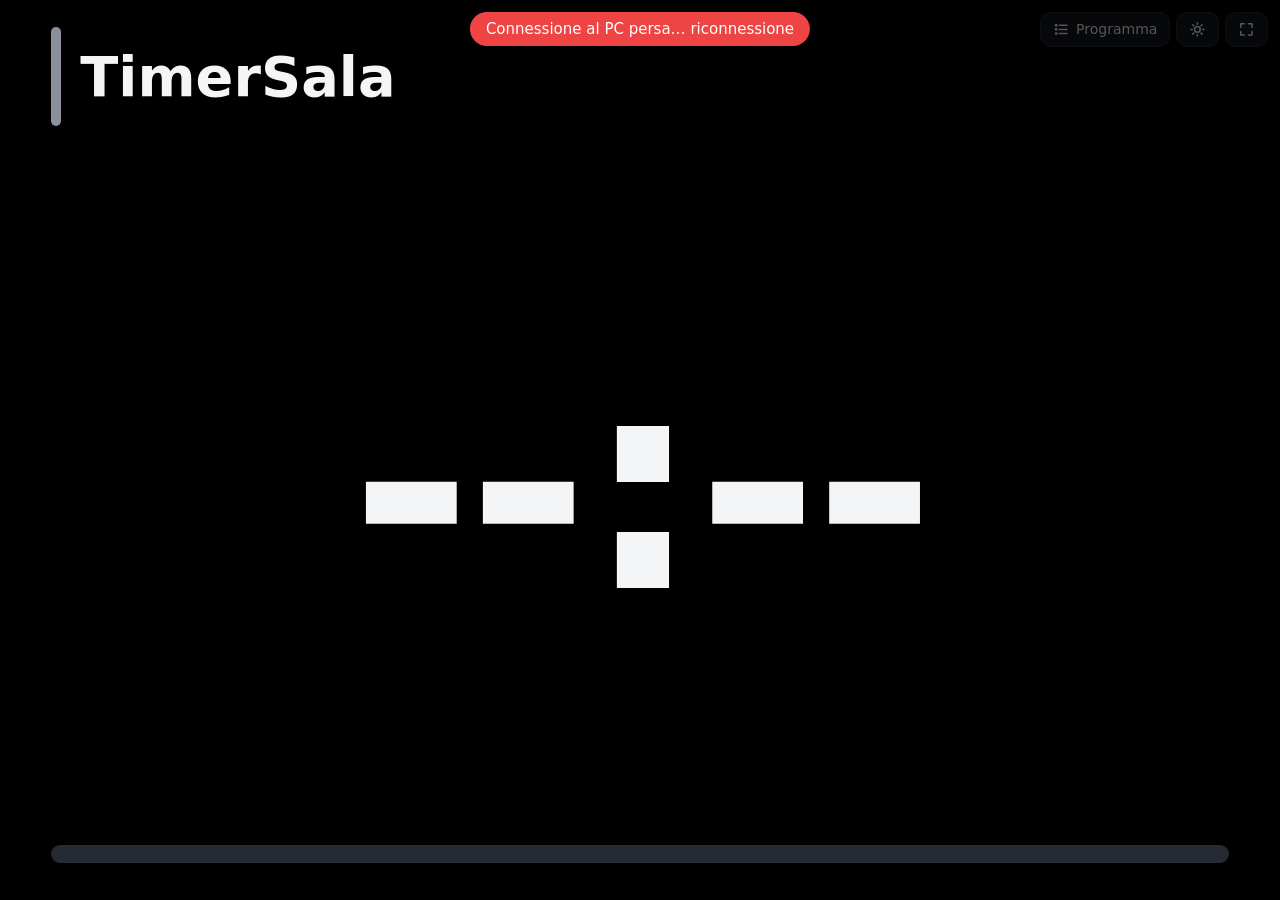
==== src/TimerSala.Core/Web/wwwroot/index.html @ 58ea75ce "Pagina web: rispetta le aree sicure di iPad e iPhone quando è installata (v1.13.1) Co-Authored-By: C" ====
<!doctype html>
<html lang="it">
<head>
<meta charset="utf-8">
<meta name="viewport" content="width=device-width, initial-scale=1, viewport-fit=cover">
<meta name="theme-color" content="#000000">
<title>TimerSala</title>
<link rel="manifest" href="/manifest.webmanifest">
<link rel="apple-touch-icon" href="/apple-touch-icon.png">
<meta name="mobile-web-app-capable" content="yes">
<meta name="apple-mobile-web-app-capable" content="yes">
<meta name="apple-mobile-web-app-status-bar-style" content="black-translucent">
<meta name="apple-mobile-web-app-title" content="TimerSala">
<link rel="icon" type="image/png" href="[data-uri]">
<style>
  :root {
    --bg: #000; --fg: #f4f5f7; --muted: #8b919c; --card: #15171c; --card2: #1d2027; --line: #262a32;
    --green: #22c55e; --amber: #fbbf24; --red: #ef4444; --accent: #3b82f6;
    --font: "Bahnschrift", "Segoe UI Variable Display", "Segoe UI", Roboto, system-ui, sans-serif;
    --ui: "Segoe UI Variable Text", "Segoe UI", Roboto, system-ui, sans-serif;
  }
  body.theme-light {
    --bg: #fff; --fg: #111827; --muted: #4b5563; --card: #f3f4f6; --card2: #e9ebef; --line: #e5e7eb;
    --green: #15803d; --amber: #b45309; --red: #b91c1c;
  }
  * { box-sizing: border-box; }
  /* aree sicure: barra di stato e indicatore Home quando è installata sulla schermata Home (iPad, iPhone) */
  :root { --sa-t: env(safe-area-inset-top, 0px); --sa-r: env(safe-area-inset-right, 0px); --sa-b: env(safe-area-inset-bottom, 0px); --sa-l: env(safe-area-inset-left, 0px); }
  html, body { margin: 0; height: 100%; background: var(--bg); color: var(--fg); font-family: var(--font); overflow: hidden; }
  body { display: flex; transition: background-color .45s ease; -webkit-tap-highlight-color: transparent; }
  body.overtime { background: #1d0505; }
  body.theme-light.overtime { background: #fde2e2; }
  svg { width: 1.2em; height: 1.2em; fill: none; stroke: currentColor; stroke-width: 2.2; stroke-linecap: round; stroke-linejoin: round; flex: none; }

  /* ── timer ── */
  #stage { flex: 1; display: flex; flex-direction: column; min-width: 0; min-height: 0; padding: calc(3vh + var(--sa-t)) calc(4vw + var(--sa-r)) calc(2.5vh + var(--sa-b)) calc(4vw + var(--sa-l)); position: relative; z-index: 1; }
  .top { display: flex; align-items: center; gap: 1.5vw; min-height: 11vh; padding-right: 220px; }
  .chip { width: 1.1vmin; min-width: 6px; align-self: stretch; border-radius: 99px; background: var(--muted); }
  .titles { min-width: 0; flex: 1; }
  #section { font-size: clamp(12px, 2.8vmin, 40px); color: var(--muted); text-transform: uppercase; letter-spacing: .08em; white-space: nowrap; overflow: hidden; text-overflow: ellipsis; }
  #title { font-size: clamp(18px, 6.2vmin, 90px); font-weight: 600; line-height: 1.1; display: -webkit-box; -webkit-line-clamp: 2; -webkit-box-orient: vertical; overflow: hidden; }
  .digits-wrap { flex: 1; display: flex; align-items: center; justify-content: center; min-height: 0; position: relative; overflow: hidden; }
  #digits, #probe { font-weight: 700; font-variant-numeric: tabular-nums; line-height: 1; letter-spacing: -.02em; white-space: nowrap; }
  #digits { font-size: 20vh; color: var(--green); transition: color .45s ease; }
  #digits.warning { color: var(--amber); }
  #digits.overtime { color: var(--red); }
  #digits.idle { color: var(--fg); }
  #probe { position: absolute; visibility: hidden; font-size: 100px; }
  .bar { height: 2vh; min-height: 8px; background: var(--line); border-radius: 99px; overflow: hidden; }
  #fill { height: 100%; width: 0; background: var(--green); border-radius: 99px; transition: width .25s linear, background .3s; }
  .bottom { display: flex; justify-content: space-between; align-items: baseline; margin-top: 1.6vh; font-size: clamp(13px, 3.8vmin, 56px); color: var(--muted); gap: 2vw; }
  #next { white-space: nowrap; overflow: hidden; text-overflow: ellipsis; }
  #delay.late { color: var(--red); } #delay.early { color: var(--green); }
  #msg { display: none; margin-top: 1.6vh; padding: 1.4vh 3vw; border-radius: 1.4vh; background: #fbbf24; color: #111;
         font-weight: 700; font-size: clamp(16px, 6.5vmin, 110px); text-align: center; line-height: 1.15; }
  body.has-msg #msg { display: block; animation: msgIn .35s cubic-bezier(.2,1.3,.4,1); }
  @keyframes msgIn { from { opacity: 0; transform: translateY(40%); } }
  #hg { position: fixed; left: 0; top: 0; bottom: 0; width: 0; background: var(--green); opacity: .45; display: none; transition: width .25s linear, background .3s; }
  body.layout-hourglass:not(.idle):not(.panel) #hg { display: block; }
  body.layout-hourglass .bar, body.layout-digits .bar, body.layout-digits .top, body.layout-digits .bottom { display: none; }
  body.layout-hourglass #digits { color: var(--fg) !important; }
  body.mono #digits:not(.idle) { color: var(--fg); }
  body.hide-title #title, body.hide-section #section, body.hide-section .chip, body.hide-bar .bar, body.idle .bar { visibility: hidden; }
  body.flash.overtime #digits { animation: pulse 1s ease-in-out infinite; }
  @keyframes pulse { 50% { opacity: .35; } }

  /* ── conto alla rovescia prima dell'adunanza: stili alternativi ── */
  #cd { position: absolute; inset: 0; display: none; z-index: 2; overflow: hidden; }
  body.cd-on #cd { display: block; }
  #cd > div { position: absolute; inset: 0; display: none; }
  body.show-ring #cd .cd-ring, body.show-blocks #cd .cd-blocks, body.show-clock #cd .cd-clock, body.show-tide #cd .cd-tide, body.show-dial #cd .cd-dial, body.show-words #cd .cd-words { display: block; }
  .cd-c { position: absolute; inset: 0; display: flex; flex-direction: column; align-items: center; justify-content: center; text-align: center; }
  .cd-l { font: 600 clamp(11px, 3.4vmin, 34px) var(--ui); letter-spacing: .22em; }
  .cd-d { font-weight: 700; font-variant-numeric: tabular-nums; line-height: .95; white-space: nowrap; }
  .cd-ring { background: radial-gradient(110% 90% at 50% 30%, #14324d 0%, #0a1724 60%, #060d15 100%); color: #e8f1f8; }
  .cd-ring svg { position: absolute; left: 50%; top: 50%; width: 84vmin; height: 84vmin; transform: translate(-50%, -50%) rotate(-90deg); stroke: none; fill: none; }
  .cd-ring .cd-d { font-size: 26vmin; }
  .cd-ring .cd-l { color: #7fb3d5; } .cd-ring .dim { color: #5f8fb0; margin-top: 1vmin; }
  .cd-blocks { background: #0d0f12; color: #f1ece3; }
  .cd-blocks .cd-l { position: absolute; left: 9vw; top: 9vh; color: #7fb3d5; }
  .cd-blocks .cd-d { position: absolute; inset: 0; display: grid; place-items: center; font-size: min(55vh, 30vw); padding-bottom: 4vh; }
  .cd-blk { position: absolute; left: 9vw; right: 9vw; bottom: 9vh; height: max(10px, 4vh); display: flex; gap: max(6px, 2.4vh); }
  .cd-blk i { flex: 1; background: #2a2d33; position: relative; overflow: hidden; }
  .cd-blk i b { position: absolute; left: 0; top: 0; bottom: 0; background: #7fb3d5; }
  .cd-clock { background: #0b0b0c; color: #f4f5f7; }
  .cd-clock .cd-d { font-size: min(44vh, 19vw); }
  .cd-clock .cd-d small { font-size: .48em; color: #55606e; }
  .cd-note { font: 400 clamp(14px, 6.5vmin, 64px) var(--ui); color: #9aa6b3; margin-top: 1vh; }
  .cd-tide { background: #071018; color: #eaf4fa; }
  .tide { position: absolute; left: 0; right: 0; bottom: 0; height: 3%; background: linear-gradient(#1d5a78, #123a52); transition: height 1s linear; }
  .tide svg { position: absolute; left: 0; bottom: 100%; width: 200%; height: 3vh; fill: #1d5a78; stroke: none; animation: tide 7s linear infinite; margin-bottom: -1px; }
  @keyframes tide { to { transform: translateX(-50%); } }
  .cd-tide .cd-d { font-size: min(47vh, 25vw); }
  .cd-tide .cd-l { color: #a8d0e6; }
  .cd-dial { background: #0a0e14; color: #e8f1f8; }
  .cd-dial svg { position: absolute; left: 50%; top: 50%; width: 90vmin; height: 90vmin; transform: translate(-50%, -50%); fill: none; }
  .cd-dial line { stroke: #253445; stroke-linecap: round; stroke-width: 1.6; }
  .cd-dial line.major { stroke-width: 2.4; }
  .cd-dial line.on { stroke: #e8f1f8; }
  .cd-dial .cd-d { font-size: 40vmin; line-height: .8; }
  .cd-dial .cd-l { color: #7fb3d5; margin-top: 2vmin; }
  .cd-words { background: #0c0c0d; color: #f4f5f7; }
  .cd-words .cd-s { font: 300 min(15vh, 8.6vw) var(--ui); color: #d9d3c8; }
  .cd-words .cd-d { font-size: min(32vh, 14vw); }

  /* ── messaggio a tutto schermo ── */
  #msgFull { position: absolute; inset: 0; z-index: 3; display: none; background: #fbbf24; color: #111; }
  body.msg-full #msgFull { display: flex; animation: fullIn .38s cubic-bezier(.2,1.3,.4,1); }
  @keyframes fullIn { from { opacity: 0; transform: scale(1.06); } }
  #msgFullText { flex: 1; display: flex; align-items: center; justify-content: center; text-align: center; padding: 5vh 5vw 14vh;
                 font: 700 20vh/1.05 var(--ui); overflow-wrap: anywhere; }
  #msgFullClock { position: absolute; right: calc(3vw + var(--sa-r)); bottom: calc(2.5vh + var(--sa-b)); font-size: 9vh; font-weight: 700; font-variant-numeric: tabular-nums; opacity: .7; }
  body.msg-full:not(.panel) #msg { display: none !important; }
  body.panel.msg-full #msgFull { display: none; }   /* col pannello aperto il timer è una striscia: basta la fascia */
  .fullToggle { display: inline-flex; align-items: center; gap: 8px; margin: 0 0 10px; padding: 8px 12px; border-radius: 99px; border: 1px solid var(--line);
                background: var(--bg); color: var(--fg); font: 600 14px var(--ui); cursor: pointer; }
  .fullToggle svg { width: 18px; height: 18px; }
  .fullToggle[aria-pressed="true"] { background: #fbbf24; border-color: #fbbf24; color: #111; }

  /* ── barra strumenti ── */
  .toolbar { position: fixed; right: calc(12px + var(--sa-r)); top: calc(12px + var(--sa-t)); z-index: 5; display: flex; gap: 6px; opacity: .35; transition: opacity .3s; }
  .toolbar:hover, .toolbar:focus-within, body.panel .toolbar { opacity: 1; }
  .tbtn { display: inline-flex; align-items: center; gap: 6px; background: var(--card); color: var(--fg); border: 1px solid var(--line);
          border-radius: 10px; padding: 8px 12px; font: 14px var(--ui); cursor: pointer; }
  .tbtn.on { background: var(--accent); border-color: var(--accent); color: #fff; }
  .tbtn span { white-space: nowrap; }
  #btnControl { display: none; }
  body.no-full #btnFull { display: none; }
  #toast { position: fixed; left: 50%; top: calc(64px + var(--sa-t)); transform: translate(-50%, -12px); background: var(--card); color: var(--fg); border: 1px solid var(--line);
           padding: 10px 18px; border-radius: 99px; font: 15px var(--ui); z-index: 20; opacity: 0; pointer-events: none; transition: opacity .25s, transform .25s; }
  #toast.show { opacity: 1; transform: translate(-50%, 0); }
  #wakeVideo { position: fixed; width: 1px; height: 1px; opacity: 0; pointer-events: none; }
  body.can-control #btnControl { display: inline-flex; }

  /* ── pannello (programma / controllo) ── */
  #panel { display: none; flex-direction: column; gap: 12px; min-height: 0; overflow: auto; padding: calc(64px + var(--sa-t)) calc(16px + var(--sa-r)) calc(16px + var(--sa-b)) 16px; background: var(--card2);
           border-left: 1px solid var(--line); font-family: var(--ui); position: relative; z-index: 2; }
  body.panel #panel { display: flex; }
  /* orizzontale: timer a sinistra, pannello a destra */
  @media (min-aspect-ratio: 1/1) {
    body.panel #panel { width: min(440px, 42vw); }
    body.panel .top { padding-right: 0; }
  }
  /* verticale (telefono): timer compatto sopra, pannello sotto */
  @media (max-aspect-ratio: 1/1) {
    body.panel { flex-direction: column; }
    body.panel #stage { flex: 0 0 auto; height: 38vh; padding: calc(58px + var(--sa-t)) calc(16px + var(--sa-r)) 10px calc(16px + var(--sa-l)); }
    body.panel .top { min-height: 0; padding: 0; }
    body.panel #section { display: none; }
    body.panel .bottom { display: none; }
    body.panel #msg { font-size: clamp(14px, 4.5vmin, 32px); padding: 6px 12px; margin-top: 8px; border-radius: 10px; }
    body.panel #panel { flex: 1; padding: 12px calc(16px + var(--sa-r)) calc(16px + var(--sa-b)) calc(16px + var(--sa-l)); border-left: 0; border-top: 1px solid var(--line); }
    .top { padding-right: 0; padding-top: 44px; }
  }
  .card { background: var(--card); border: 1px solid var(--line); border-radius: 16px; padding: 12px; }
  .card h2 { margin: 0 0 10px; font-size: 13px; letter-spacing: .06em; text-transform: uppercase; color: var(--muted); font-weight: 600;
             display: flex; align-items: center; gap: 8px; }
  .row { display: flex; gap: 8px; }
  .row + .row { margin-top: 8px; }
  .btn { flex: 1; display: inline-flex; align-items: center; justify-content: center; gap: 8px; font: 600 17px var(--ui);
         padding: 14px 10px; border-radius: 12px; border: 1px solid var(--line); background: var(--bg); color: var(--fg);
         cursor: pointer; touch-action: manipulation; transition: transform .08s, background .2s; }
  .btn:active { transform: scale(.96); }
  .btn svg { width: 22px; height: 22px; }
  .btn.play { flex: 2; background: #16a34a; border-color: #16a34a; color: #fff; font-size: 19px; }
  .btn.play.stop { background: #dc2626; border-color: #dc2626; }
  .btn.small { flex: 0 0 auto; padding: 12px 14px; }

  .tabs { display: none; background: var(--bg); border: 1px solid var(--line); border-radius: 12px; padding: 4px; gap: 4px; }
  body.control.msgs .tabs { display: flex; }
  .tab { flex: 1; display: inline-flex; align-items: center; justify-content: center; gap: 8px; padding: 10px; border: 0; border-radius: 9px;
         background: transparent; color: var(--muted); font: 600 15px var(--ui); cursor: pointer; }
  .tab.on { background: var(--card2); color: var(--fg); }

  #transport { display: none; }
  body.control #transport { display: block; }
  #list { display: flex; flex-direction: column; gap: 6px; }
  .part { display: flex; align-items: center; gap: 10px; padding: 11px 12px; border-radius: 12px; background: var(--card); border: 1px solid transparent; font-size: 15px; }
  .part .stripe { width: 5px; align-self: stretch; border-radius: 4px; }
  .part .t { flex: 1; min-width: 0; overflow: hidden; text-overflow: ellipsis; white-space: nowrap; }
  .part .m { color: var(--muted); font-variant-numeric: tabular-nums; font-size: 14px; }
  .part .a { font-variant-numeric: tabular-nums; min-width: 46px; text-align: right; color: var(--green); font-size: 14px; }
  .part .a.over { color: var(--red); }
  .part.song { background: transparent; color: var(--muted); font-style: italic; padding: 4px 12px; font-size: 14px; }
  .part.running { border-color: var(--green); background: color-mix(in srgb, var(--green) 12%, var(--card)); }
  .part.selected { border-color: var(--accent); }
  body.control .part:not(.song) { cursor: pointer; }
  body.control .part:not(.song):active { transform: scale(.98); }
  .hint { font-size: 13px; color: var(--muted); margin: 2px 2px 0; }

  #msgCard { display: none; border-color: color-mix(in srgb, #fbbf24 45%, var(--line)); }
  #msgCard h2 { color: #fbbf24; }
  #onAir { display: none; align-items: center; gap: 10px; padding: 10px 12px; margin-bottom: 10px; border-radius: 12px; background: #fbbf24; color: #111; font-weight: 700; }
  #onAir .txt { flex: 1; min-width: 0; overflow: hidden; text-overflow: ellipsis; white-space: nowrap; }
  #onAir button { border: 0; background: rgba(0,0,0,.15); color: #111; border-radius: 9px; padding: 8px 10px; font: 600 14px var(--ui); display: inline-flex; gap: 6px; align-items: center; cursor: pointer; }
  body.has-msg #onAir { display: flex; }
  .chips { display: flex; flex-wrap: wrap; gap: 8px; margin-bottom: 10px; }
  .chips button { font: 15px var(--ui); padding: 10px 14px; border-radius: 99px; border: 1px solid var(--line); background: var(--bg); color: var(--fg); cursor: pointer; }
  .chips button:active { transform: scale(.95); }
  .compose { display: flex; gap: 8px; }
  .compose input { flex: 1; min-width: 0; font: 16px var(--ui); padding: 12px; border-radius: 12px; border: 1px solid var(--line); background: var(--bg); color: var(--fg); }
  .compose input:focus { outline: 2px solid var(--accent); outline-offset: -1px; }
  #ctrlErr { color: var(--red); font-size: 14px; min-height: 1em; }

  /* visibilità delle sezioni del pannello */
  body.control.tab-msgs #scheduleCard { display: none; }
  body.control.tab-msgs #msgCard { display: block; }

  #pinBox { display: none; position: fixed; inset: 0; background: rgba(0,0,0,.7); z-index: 10; align-items: center; justify-content: center; font-family: var(--ui); }
  body.ask-pin #pinBox { display: flex; }
  #pinBox form { background: var(--card); border: 1px solid var(--line); padding: 24px; border-radius: 18px; width: min(90vw, 340px); display: flex; flex-direction: column; gap: 12px; }
  #pinBox h3 { margin: 0; font-size: 18px; }
  #pinBox input { font: 28px var(--font); text-align: center; letter-spacing: .3em; padding: 12px; border-radius: 12px; border: 1px solid var(--line); background: var(--bg); color: var(--fg); }
  #pinBox .go { font: 600 17px var(--ui); padding: 12px; border-radius: 12px; border: 0; background: var(--accent); color: #fff; cursor: pointer; }
  #pinBox .cancel { font: 15px var(--ui); background: transparent; border: 0; color: var(--muted); cursor: pointer; }
  #offline { position: fixed; left: 50%; top: 12px; transform: translateX(-50%); background: var(--red); color: #fff; padding: 8px 16px; border-radius: 99px; display: none; font: 15px var(--ui); z-index: 20; }
  body.offline #offline { display: block; }
</style>
</head>
<body>
  <svg style="display:none" aria-hidden="true">
    <symbol id="i-prev" viewBox="0 0 24 24"><path d="M19 5 9 12l10 7V5z"/><path d="M5 5v14"/></symbol>
    <symbol id="i-next" viewBox="0 0 24 24"><path d="m5 5 10 7-10 7V5z"/><path d="M19 5v14"/></symbol>
    <symbol id="i-play" viewBox="0 0 24 24"><path d="M7 4.5v15l12-7.5-12-7.5z" fill="currentColor"/></symbol>
    <symbol id="i-stop" viewBox="0 0 24 24"><rect x="6" y="6" width="12" height="12" rx="2" fill="currentColor"/></symbol>
    <symbol id="i-list" viewBox="0 0 24 24"><path d="M9 6h11M9 12h11M9 18h11"/><circle cx="4.5" cy="6" r="1"/><circle cx="4.5" cy="12" r="1"/><circle cx="4.5" cy="18" r="1"/></symbol>
    <symbol id="i-remote" viewBox="0 0 24 24"><rect x="6" y="2.5" width="12" height="19" rx="3"/><circle cx="12" cy="8" r="2"/><path d="M10 14h.01M14 14h.01M10 17.5h.01M14 17.5h.01"/></symbol>
    <symbol id="i-full" viewBox="0 0 24 24"><path d="M4 9V4h5M20 9V4h-5M4 15v5h5M20 15v5h-5"/></symbol>
    <symbol id="i-wake" viewBox="0 0 24 24"><circle cx="12" cy="12" r="4"/><path d="M12 2.5v2M12 19.5v2M2.5 12h2M19.5 12h2M5.3 5.3l1.4 1.4M17.3 17.3l1.4 1.4M5.3 18.7l1.4-1.4M17.3 6.7l1.4-1.4"/></symbol>
    <symbol id="i-send" viewBox="0 0 24 24"><path d="M21 3 10 14"/><path d="m21 3-7 18-4-7-7-4 18-7z"/></symbol>
    <symbol id="i-x" viewBox="0 0 24 24"><path d="M6 6l12 12M18 6 6 18"/></symbol>
    <symbol id="i-msg" viewBox="0 0 24 24"><path d="M4 5h16v11H9l-5 4V5z"/></symbol>
    <symbol id="i-minus" viewBox="0 0 24 24"><path d="M5 12h14"/></symbol>
    <symbol id="i-plus" viewBox="0 0 24 24"><path d="M12 5v14M5 12h14"/></symbol>
  </svg>

  <div id="hg"></div>
  <div id="offline">Connessione al PC persa… riconnessione</div>
  <div id="toast" role="status"></div>

  <main id="stage">
    <div class="top">
      <div class="chip" id="chip"></div>
      <div class="titles">
        <div id="section"></div>
        <div id="title">TimerSala</div>
      </div>
    </div>
    <div class="digits-wrap" id="digitsWrap"><span id="probe">+88:88</span><div id="digits" class="idle">--:--</div></div>
    <div class="bar"><div id="fill"></div></div>
    <div id="msg"></div>
    <div class="bottom"><span id="next"></span><span id="delay"></span></div>
    <div id="msgFull" aria-live="polite"><div id="msgFullText"><span id="msgFullInner"></span></div><div id="msgFullClock"></div></div>
    <div id="cd" aria-hidden="true">
      <div class="cd-ring">
        <svg viewBox="0 0 100 100"><circle cx="50" cy="50" r="47" stroke="#1c3a55" stroke-width="2.4"/><circle id="cdArc" cx="50" cy="50" r="47" stroke="#7fb3d5" stroke-width="2.4" stroke-linecap="round" stroke-dasharray="295.3" stroke-dashoffset="0"/></svg>
        <div class="cd-c"><div class="cd-l">INIZIA TRA</div><div class="cd-d" data-cd="digits"></div><div class="cd-l dim" data-cd="startLabel"></div></div>
      </div>
      <div class="cd-blocks"><div class="cd-l">L'ADUNANZA INIZIA TRA</div><div class="cd-d" data-cd="digits"></div><div class="cd-blk" id="cdBlk"></div></div>
      <div class="cd-clock"><div class="cd-c"><div class="cd-d"><span data-cd="clock"></span><small data-cd="clockSec"></small></div><div class="cd-note" data-cd="clockNote"></div></div></div>
      <div class="cd-tide">
        <div class="tide" id="cdTide"><svg viewBox="0 0 200 10" preserveAspectRatio="none"><path d="M0 6 Q12.5 1 25 6 T50 6 T75 6 T100 6 T125 6 T150 6 T175 6 T200 6 V10 H0 Z"/></svg></div>
        <div class="cd-c"><div class="cd-l">INIZIA TRA</div><div class="cd-d" data-cd="digits"></div></div>
      </div>
      <div class="cd-dial"><svg id="cdDial" viewBox="0 0 100 100"></svg><div class="cd-c"><div class="cd-d" data-cd="dialBig"></div><div class="cd-l" data-cd="dialUnit"></div></div></div>
      <div class="cd-words"><div class="cd-c"><div class="cd-s">si comincia tra</div><div class="cd-d" data-cd="words"></div></div></div>
    </div>
  </main>

  <aside id="panel">
    <section class="card" id="transport">
      <div class="row">
        <button class="btn small" id="cPrev" type="button" aria-label="Parte precedente"><svg><use href="#i-prev"/></svg></button>
        <button class="btn play" id="cToggle" type="button"><svg><use href="#i-play"/></svg><span>AVVIA</span></button>
        <button class="btn small" id="cNext" type="button" aria-label="Parte successiva"><svg><use href="#i-next"/></svg></button>
      </div>
      <div class="row">
        <button class="btn" id="cMinus" type="button"><svg><use href="#i-minus"/></svg>1 min</button>
        <button class="btn" id="cPlus" type="button"><svg><use href="#i-plus"/></svg>1 min</button>
      </div>
    </section>

    <nav class="tabs">
      <button class="tab on" id="tabSchedule" type="button"><svg><use href="#i-list"/></svg>Programma</button>
      <button class="tab" id="tabMsgs" type="button"><svg><use href="#i-msg"/></svg>Messaggi</button>
    </nav>

    <section id="scheduleCard">
      <div id="list"></div>
      <p class="hint" id="listHint"></p>
    </section>

    <section class="card" id="msgCard">
      <h2><svg><use href="#i-msg"/></svg>Messaggio all'oratore</h2>
      <div id="onAir"><span class="txt" id="onAirText"></span><button type="button" id="cClear"><svg><use href="#i-x"/></svg>Togli</button></div>
      <button type="button" class="fullToggle" id="cFull" aria-pressed="false"><svg><use href="#i-full"/></svg>A tutto schermo</button>
      <div class="chips" id="cPresets"></div>
      <div class="compose">
        <input id="cText" type="text" maxlength="120" placeholder="Scrivi un messaggio…" enterkeyhint="send" autocomplete="off">
        <button class="btn small" id="cSend" type="button" aria-label="Invia"><svg><use href="#i-send"/></svg></button>
      </div>
    </section>

    <div id="ctrlErr"></div>
  </aside>

  <div class="toolbar">
    <button class="tbtn" id="btnSchedule" type="button"><svg><use href="#i-list"/></svg><span>Programma</span></button>
    <button class="tbtn" id="btnControl" type="button"><svg><use href="#i-remote"/></svg><span>Controllo</span></button>
    <button class="tbtn" id="btnWake" type="button" aria-label="Schermo sempre acceso" title="Schermo sempre acceso"><svg><use href="#i-wake"/></svg></button>
    <button class="tbtn" id="btnFull" type="button" aria-label="Schermo intero" title="Schermo intero"><svg><use href="#i-full"/></svg></button>
  </div>

  <div id="pinBox">
    <form id="pinForm">
      <h3>Controllo del timer</h3>
      <div style="color:var(--muted);font-size:14px">Inserisci il PIN mostrato su TimerSala (Impostazioni → Rete).</div>
      <input id="pinInput" type="password" inputmode="numeric" autocomplete="off" maxlength="12">
      <div id="pinErr" style="color:var(--red);min-height:1em;font-size:14px"></div>
      <button class="go" type="submit">Entra</button>
      <button type="button" class="cancel" id="pinCancel">Annulla</button>
    </form>
  </div>

<script>
(() => {
  const $ = id => document.getElementById(id);
  const B = document.body.classList;
  const fmtDelay = s => { const a = Math.abs(s); return (s > 0 ? '+' : '−') + Math.floor(a / 60) + ':' + String(a % 60).padStart(2, '0'); };
  const esc = s => String(s ?? '').replace(/[&<>"]/g, c => ({ '&': '&amp;', '<': '&lt;', '>': '&gt;', '"': '&quot;' }[c]));

  // ── dimensione cifre adattata allo spazio disponibile ──
  function fit() {
    const wrap = $('digitsWrap'), probe = $('probe');
    const w = probe.offsetWidth, h = probe.offsetHeight;
    if (!w || !h || !wrap.clientWidth) return;
    const size = Math.min(wrap.clientWidth * 0.98 / w, wrap.clientHeight * 0.98 / h) * 100;
    $('digits').style.fontSize = Math.max(16, size) + 'px';
  }
  window.addEventListener('resize', fit);
  document.fonts?.ready.then(fit);

  // ── stile scelto sul PC ──
  let lastFont = null;
  function applyStyle(st) {
    if (!st) return;
    B.toggle('theme-light', st.theme === 'light');
    B.toggle('layout-hourglass', st.layout === 'hourglass');
    B.toggle('layout-digits', st.layout === 'digitsonly');
    B.toggle('mono', !st.colored);
    B.toggle('hide-title', !st.showTitle);
    B.toggle('hide-section', !st.showSection);
    B.toggle('hide-bar', !st.showBar);
    B.toggle('flash', st.flash);
    if (st.font !== lastFont) {
      lastFont = st.font;
      document.documentElement.style.setProperty('--font', (st.font ? `"${st.font}", ` : '') + '"Bahnschrift", "Segoe UI", Roboto, system-ui, sans-serif');
      fit();
    }
  }

  // ── stato in tempo reale ──
  let lastHasMsg = false, lastSchedule = '';
  // ── conto alla rovescia: stili alternativi (stessa logica dello schermo del timer) ──
  const CD_STYLES = ['ring', 'blocks', 'clock', 'tide', 'dial', 'words'];
  const dialTicks = [];
  for (let i = 0; i < 60; i++) {
    const a = -Math.PI / 2 + i * Math.PI / 30, major = i % 5 === 0, r1 = major ? 42 : 45, r2 = 49;
    const l = document.createElementNS('http://www.w3.org/2000/svg', 'line');
    l.setAttribute('x1', 50 + r1 * Math.cos(a)); l.setAttribute('y1', 50 + r1 * Math.sin(a));
    l.setAttribute('x2', 50 + r2 * Math.cos(a)); l.setAttribute('y2', 50 + r2 * Math.sin(a));
    if (major) l.classList.add('major');
    $('cdDial').appendChild(l); dialTicks.push(l);
  }
  let cdBlocks = 0;
  function renderCountdown(s) {
    const style = s.style?.countdown || 'classic';
    const on = s.mode === 'countdown' && CD_STYLES.includes(style);
    B.toggle('cd-on', on);
    CD_STYLES.forEach(c => B.toggle('show-' + c, on && style === c));
    if (!on) return;
    const rem = Math.max(0, s.remaining ?? 0), secs = Math.ceil(rem - 0.0001), target = s.target || 300;
    const left = Math.max(0, Math.min(1, rem / target));
    const words = secs > 60 ? Math.ceil(secs / 60) + ' MINUTI' : secs === 1 ? '1 SECONDO' : secs + ' SECONDI';
    let dialBig, dialUnit, lit;
    if (secs > 60) { const m = Math.floor(secs / 60), r = secs % 60, mm = r === 0 ? m - 1 : m; dialBig = mm; dialUnit = mm === 1 ? 'MINUTO' : 'MINUTI'; lit = r === 0 ? 60 : r; }
    else { dialBig = secs; dialUnit = secs === 1 ? 'SECONDO' : 'SECONDI'; lit = secs; }
    const v = {
      digits: Math.floor(secs / 60) + ':' + String(secs % 60).padStart(2, '0'),
      startLabel: s.startsAt ? 'ALLE ' + s.startsAt : '',
      clock: s.clock, clockSec: ':' + s.seconds,
      clockNote: (s.startsAt ? 'si comincia alle ' + s.startsAt + ' · ' : 'si comincia ') + 'tra ' + words.toLowerCase(),
      dialBig, dialUnit, words,
    };
    document.querySelectorAll('[data-cd]').forEach(e => { const t = String(v[e.dataset.cd] ?? ''); if (e.textContent !== t) e.textContent = t; });
    $('cdArc').setAttribute('stroke-dashoffset', (295.3 * (1 - left)).toFixed(2));
    $('cdTide').style.height = Math.max(3, (1 - left) * 100) + '%';
    dialTicks.forEach((l, i) => l.classList.toggle('on', i < lit));
    const n = Math.max(1, Math.min(10, Math.ceil(target / 60)));
    if (n !== cdBlocks) { $('cdBlk').innerHTML = '<i><b></b></i>'.repeat(n); cdBlocks = n; }
    [...$('cdBlk').children].forEach((el, i) => el.firstChild.style.width = Math.max(0, Math.min(1, left * n - i)) * 100 + '%');
  }

  // il testo a tutto schermo si rimpicciolisce finché non entra
  let lastFull = '';
  function fitFull() {
    const box = $('msgFullText'), inner = $('msgFullInner'), cs = getComputedStyle(box);
    const h = box.clientHeight - parseFloat(cs.paddingTop) - parseFloat(cs.paddingBottom);
    const w = box.clientWidth - parseFloat(cs.paddingLeft) - parseFloat(cs.paddingRight);
    let size = 20;
    box.style.fontSize = size + 'vh';
    while (size > 3 && (inner.offsetHeight > h || inner.offsetWidth > w)) { size -= .5; box.style.fontSize = size + 'vh'; }
  }
  function renderFull(s) {
    const on = !!(s.messageFull && s.message);
    B.toggle('msg-full', on);
    if (!on) { lastFull = ''; return; }
    $('msgFullClock').textContent = s.phase === 'idle' ? s.clock : s.display;
    if (s.message !== lastFull) { lastFull = s.message; $('msgFullInner').textContent = s.message; requestAnimationFrame(fitFull); }
  }
  addEventListener('resize', () => { if (lastFull) fitFull(); });

  function render(s) {
    applyStyle(s.style);
    renderCountdown(s);
    renderFull(s);
    B.toggle('overtime', s.phase === 'overtime');
    B.toggle('idle', s.phase === 'idle');
    const hg = $('hg');
    hg.style.width = (s.phase === 'overtime' ? 100 : (1 - s.progress) * 100) + '%';
    hg.style.background = s.phase === 'overtime' ? 'var(--red)' : s.phase === 'warning' ? 'var(--amber)' : 'var(--green)';

    const d = $('digits');
    d.className = s.phase;
    if (s.phase === 'idle') {
      $('section').textContent = s.meeting || '';
      $('title').textContent = s.showNext && s.next ? 'Prossima: ' + s.next : '';
      d.textContent = s.showClock ? s.clock : '';
      $('fill').style.width = '0';
      $('chip').style.background = 'var(--muted)';
      $('next').textContent = '';
    } else {
      $('section').textContent = s.sectionLabel || (s.mode === 'counsel' ? 'Consiglio' : s.mode === 'countdown' ? s.meeting : '');
      $('title').textContent = s.title;
      d.textContent = s.display;
      $('fill').style.width = (s.phase === 'overtime' ? 100 : s.progress * 100) + '%';
      $('fill').style.background = s.phase === 'overtime' ? 'var(--red)' : s.phase === 'warning' ? 'var(--amber)' : 'var(--green)';
      $('chip').style.background = s.sectionColor || 'var(--muted)';
      $('next').textContent = s.style?.showNext === false ? '' : s.mode === 'countdown' ? (s.next ? 'Prima parte: ' + s.next : '') : (s.next ? 'Dopo: ' + s.next : '');
    }
    const dl = $('delay');
    if (s.showDelay && s.delay !== 0) {
      dl.textContent = (s.delay > 0 ? 'Ritardo ' : 'Anticipo ') + fmtDelay(s.delay);
      dl.className = s.delay > 0 ? 'late' : 'early';
    } else { dl.textContent = s.phase === 'idle' || s.style?.showClock === false ? '' : s.clock; dl.className = ''; }

    B.toggle('has-msg', !!s.message);
    $('msg').textContent = s.message || '';
    $('onAirText').textContent = s.message ? 'Sullo schermo: ' + s.message : '';
    if (!!s.message !== lastHasMsg) { lastHasMsg = !!s.message; fit(); }

    const t = $('cToggle');
    t.classList.toggle('stop', s.running);
    t.innerHTML = s.running ? '<svg><use href="#i-stop"/></svg><span>FERMA</span>' : '<svg><use href="#i-play"/></svg><span>AVVIA</span>';
  }

  // ── programma ──
  async function loadSchedule() {
    if (!B.contains('panel')) return;
    try {
      const r = await fetch('/api/schedule', { cache: 'no-store' });
      const m = await r.json();
      const html = m.parts.map((p, i) =>
        `<div class="part ${p.song ? 'song' : ''} ${p.running ? 'running' : ''} ${p.selected && !p.running ? 'selected' : ''}" data-i="${i}">
           ${p.song ? '♪' : `<span class="stripe" style="background:${p.color}"></span>`}
           <span class="t">${esc(p.title)}</span>
           ${p.song ? '' : `<span class="m">${p.minutes}′</span><span class="a ${p.over ? 'over' : ''}">${p.actual ?? ''}</span>`}
         </div>`).join('');
      if (html !== lastSchedule) { $('list').innerHTML = html; lastSchedule = html; }
      $('listHint').textContent = B.contains('control') ? 'Tocca una parte per selezionarla.' : '';
    } catch { }
  }
  setInterval(loadSchedule, 1500);

  // ── modalità del pannello ──
  function setPanel(mode) {           // null | 'schedule' | 'control'
    B.toggle('panel', !!mode);
    B.toggle('control', mode === 'control');
    $('btnSchedule').classList.toggle('on', mode === 'schedule');
    $('btnControl').classList.toggle('on', mode === 'control');
    if (mode !== 'control') setTab('schedule');
    lastSchedule = '';
    loadSchedule();
    requestAnimationFrame(fit);
  }
  function setTab(tab) {
    B.toggle('tab-msgs', tab === 'msgs');
    $('tabSchedule').classList.toggle('on', tab !== 'msgs');
    $('tabMsgs').classList.toggle('on', tab === 'msgs');
  }
  $('btnSchedule').onclick = () => setPanel(B.contains('panel') && !B.contains('control') ? null : 'schedule');
  $('btnControl').onclick = () => B.contains('control') ? setPanel(null) : openControl();
  $('tabSchedule').onclick = () => setTab('schedule');
  $('tabMsgs').onclick = () => setTab('msgs');

  // ── schermo intero (manuale: il browser lo concede solo dopo un tocco) ──
  const root = document.documentElement;
  const fullEl = () => document.fullscreenElement || document.webkitFullscreenElement;
  const canFull = !!(root.requestFullscreen || root.webkitRequestFullscreen);
  B.toggle('no-full', !canFull);   // iPhone: non supportato, si usa «Aggiungi a Home»
  $('btnFull').onclick = () => {
    if (fullEl()) (document.exitFullscreen || document.webkitExitFullscreen).call(document);
    else (root.requestFullscreen || root.webkitRequestFullscreen).call(root)?.catch?.(() => toast('Schermo intero non disponibile'));
  };
  const onFull = () => { $('btnFull').classList.toggle('on', !!fullEl()); requestAnimationFrame(fit); };
  document.addEventListener('fullscreenchange', onFull);
  document.addEventListener('webkitfullscreenchange', onFull);

  // ── controllo remoto ──
  let pin = null;
  try { pin = localStorage.getItem('timersala-pin'); } catch { }
  const params = new URLSearchParams(location.search);
  if (params.get('pin')) {
    pin = params.get('pin');
    try { localStorage.setItem('timersala-pin', pin); } catch { }
    history.replaceState(null, '', location.pathname);
  }

  async function send(action, value) {
    $('ctrlErr').textContent = '';
    try {
      const r = await fetch('/api/control', { method: 'POST', headers: { 'Content-Type': 'application/json' },
        body: JSON.stringify({ pin, action, value: value == null ? null : String(value) }) });
      const e = r.ok ? null : await r.json().catch(() => ({}));
      if (r.status === 403 && e?.error === 'PIN errato.') {
        pin = null;
        try { localStorage.removeItem('timersala-pin'); } catch { }
        $('pinErr').textContent = e.error;
        askPin();
        return false;
      }
      if (!r.ok) { $('ctrlErr').textContent = e?.error || 'Errore ' + r.status; $('pinErr').textContent = e?.error || ''; return false; }
      navigator.vibrate?.(15);
      loadSchedule();
      return true;
    } catch { $('ctrlErr').textContent = 'PC non raggiungibile'; return false; }
  }

  function askPin() { $('pinInput').value = ''; B.add('ask-pin'); setTimeout(() => $('pinInput').focus(), 50); }
  async function openControl() {
    if (!pin) { $('pinErr').textContent = ''; askPin(); return; }
    if (await send('check')) { B.remove('ask-pin'); setPanel('control'); }
  }
  $('pinForm').onsubmit = async e => {
    e.preventDefault();
    pin = $('pinInput').value.trim();
    if (await send('check')) {
      try { localStorage.setItem('timersala-pin', pin); } catch { }
      B.remove('ask-pin');
      setPanel('control');
    }
  };
  $('pinCancel').onclick = () => B.remove('ask-pin');

  $('cToggle').onclick = () => send('toggle');
  $('cPrev').onclick = () => send('previous');
  $('cNext').onclick = () => send('next');
  $('cPlus').onclick = () => send('plus');
  $('cMinus').onclick = () => send('minus');
  $('cClear').onclick = () => send('clearMessage');
  // «A tutto schermo»: i messaggi inviati occupano lo schermo per qualche secondo, poi passano nella fascia
  let full = false;
  $('cFull').onclick = () => { full = !full; $('cFull').setAttribute('aria-pressed', String(full)); };
  const msgAction = () => full ? 'messageFull' : 'message';
  $('cSend').onclick = () => { const v = $('cText').value.trim(); if (v) send(msgAction(), v).then(ok => { if (ok) $('cText').value = ''; }); };
  $('cText').onkeydown = e => { if (e.key === 'Enter') $('cSend').onclick(); };
  $('list').onclick = e => {
    const row = e.target.closest('.part:not(.song)');
    if (row && B.contains('control')) send('select', row.dataset.i);
  };

  fetch('/api/config', { cache: 'no-store' }).then(r => r.json()).then(c => {
    B.toggle('msgs', !!c.messages);
    if (!c.control) return;
    B.add('can-control');
    $('cPresets').innerHTML = '';
    for (const p of c.presets) {
      const b = document.createElement('button');
      b.type = 'button'; b.textContent = p; b.onclick = () => send(msgAction(), p);
      $('cPresets').appendChild(b);
    }
    if (params.has('controllo') || params.get('pin')) openControl();
  }).catch(() => { });

  // ── connessione in tempo reale ──
  const es = new EventSource('/api/events');
  es.onmessage = e => { B.remove('offline'); render(JSON.parse(e.data)); };
  es.onerror = () => B.add('offline');

  // ── schermo sempre acceso (manuale) ──
  // La Wake Lock API funziona solo in HTTPS; sulla rete locale (HTTP) si ricorre
  // a un video muto e invisibile in loop, che impedisce lo spegnimento (tecnica di NoSleep.js, MIT).
  let awake = false, lock = null, video = null;
  try { awake = localStorage.getItem('timersala-wake') === '1'; } catch { }
  async function acquire() {
    if (window.isSecureContext && navigator.wakeLock) {
      try { lock = await navigator.wakeLock.request('screen'); return true; } catch { }
    }
    if (!video) {
      video = document.createElement('video');
      video.id = 'wakeVideo';
      video.muted = true;
      video.loop = true;
      video.setAttribute('playsinline', '');
      video.setAttribute('aria-hidden', 'true');
      video.innerHTML = '<source src="/wake.webm" type="video/webm"><source src="/wake.mp4" type="video/mp4">';
      document.body.appendChild(video);
    }
    try { await video.play(); return true; } catch { return false; }
  }
  function release() {
    lock?.release().catch(() => { }); lock = null;
    video?.pause();
  }
  function showWake() {
    $('btnWake').classList.toggle('on', awake);
    $('btnWake').title = awake ? 'Schermo sempre acceso: attivo' : 'Schermo sempre acceso';
  }
  $('btnWake').onclick = async () => {
    awake = !awake;
    if (awake && !(await acquire())) { awake = false; toast('Non supportato da questo browser'); }
    else if (!awake) release();
    try { localStorage.setItem('timersala-wake', awake ? '1' : '0'); } catch { }
    showWake();
    if (awake) toast('Lo schermo resterà acceso');
    else toast('Lo schermo si spegnerà normalmente');
  };
  document.addEventListener('visibilitychange', () => { if (awake && document.visibilityState === 'visible') acquire(); });
  // se era attivo, riprende al primo tocco (il browser richiede un gesto dell'utente)
  if (awake) {
    showWake();
    acquire().then(ok => { if (!ok) document.addEventListener('pointerdown', () => acquire(), { once: true }); });
  }

  let toastTimer;
  function toast(text) {
    const t = $('toast');
    t.textContent = text; t.classList.add('show');
    clearTimeout(toastTimer); toastTimer = setTimeout(() => t.classList.remove('show'), 2200);
  }
  fit();
})();
</script>
</body>
</html>
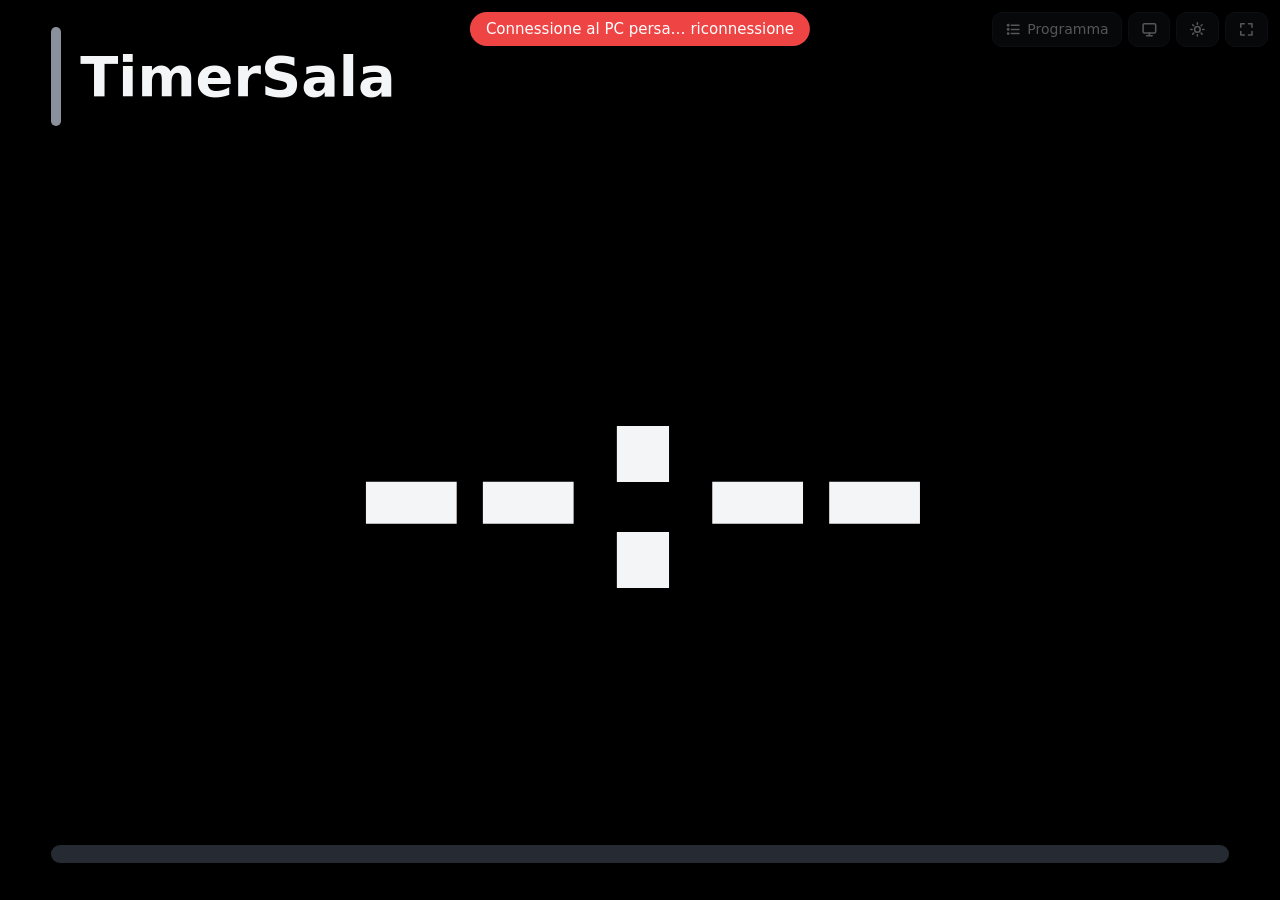
==== commit aca86015: "2.2: pagina web con aspetto scelto per ogni dispositivo e codice del dispositivo al posto del PIN; s" ====
--- a/src/TimerSala.Core/Web/wwwroot/index.html
+++ b/src/TimerSala.Core/Web/wwwroot/index.html
@@ -104,6 +104,12 @@
   .cd-words .cd-d { font-size: min(32vh, 14vw); }
 
   /* ── messaggio a tutto schermo ── */
+  /* modalità addestramento: impossibile scambiarla per l'adunanza vera */
+  #training { display: none; position: fixed; left: 50%; bottom: calc(10px + var(--sa-b)); transform: translateX(-50%); z-index: 6;
+              background: #fbbf24; color: #111; font: 700 clamp(12px, 2.4vmin, 22px) var(--ui); letter-spacing: .2em; padding: .35em 1.1em; border-radius: 99px; white-space: nowrap; }
+  body.training #training { display: block; }
+  body.training #stage { padding-bottom: calc(2.5vh + clamp(12px, 2.4vmin, 22px) * 2.6 + 14px + var(--sa-b)); }
+  body.training { box-shadow: inset 0 0 0 4px #fbbf24; }
   #msgFull { position: absolute; inset: 0; z-index: 3; display: none; background: #fbbf24; color: #111; }
   body.msg-full #msgFull { display: flex; animation: fullIn .38s cubic-bezier(.2,1.3,.4,1); }
   @keyframes fullIn { from { opacity: 0; transform: scale(1.06); } }
@@ -119,11 +125,21 @@
 
   /* ── barra strumenti ── */
   .toolbar { position: fixed; right: calc(12px + var(--sa-r)); top: calc(12px + var(--sa-t)); z-index: 5; display: flex; gap: 6px; opacity: .35; transition: opacity .3s; }
-  .toolbar:hover, .toolbar:focus-within, body.panel .toolbar { opacity: 1; }
+  .toolbar:hover, .toolbar:focus-within, body.panel .toolbar, body.look-open .toolbar { opacity: 1; }
+  #lookMenu { display: none; position: fixed; right: calc(12px + var(--sa-r)); top: calc(56px + var(--sa-t)); z-index: 8; width: min(300px, calc(100vw - 24px));
+              background: var(--card); border: 1px solid var(--line); border-radius: 14px; padding: 8px; font-family: var(--ui); box-shadow: 0 12px 32px rgba(0,0,0,.35); }
+  body.look-open #lookMenu { display: block; }
+  #lookMenu .lookTitle { font-size: 12px; letter-spacing: .08em; text-transform: uppercase; color: var(--muted); padding: 6px 10px 8px; }
+  #lookMenu button { display: flex; align-items: center; gap: 10px; width: 100%; text-align: left; font: 15px var(--ui); color: var(--fg);
+                     background: transparent; border: 0; border-radius: 10px; padding: 11px 10px; cursor: pointer; }
+  #lookMenu button::before { content: ""; width: 10px; height: 10px; border-radius: 50%; border: 2px solid var(--muted); flex: none; }
+  #lookMenu button[aria-checked="true"]::before { background: var(--accent); border-color: var(--accent); }
+  #lookMenu button:hover { background: var(--card2); }
   .tbtn { display: inline-flex; align-items: center; gap: 6px; background: var(--card); color: var(--fg); border: 1px solid var(--line);
           border-radius: 10px; padding: 8px 12px; font: 14px var(--ui); cursor: pointer; }
   .tbtn.on { background: var(--accent); border-color: var(--accent); color: #fff; }
   .tbtn span { white-space: nowrap; }
+  @media (max-width: 440px) { .tbtn span { display: none; } }   /* sul telefono solo le icone: ci stanno tutte */
   #btnControl { display: none; }
   body.no-full #btnFull { display: none; }
   #toast { position: fixed; left: 50%; top: calc(64px + var(--sa-t)); transform: translate(-50%, -12px); background: var(--card); color: var(--fg); border: 1px solid var(--line);
@@ -215,6 +231,10 @@
   #pinBox .cancel { font: 15px var(--ui); background: transparent; border: 0; color: var(--muted); cursor: pointer; }
   #offline { position: fixed; left: 50%; top: 12px; transform: translateX(-50%); background: var(--red); color: #fff; padding: 8px 16px; border-radius: 99px; display: none; font: 15px var(--ui); z-index: 20; }
   body.offline #offline { display: block; }
+  /* «riduci movimento» del telefono o del PC: niente animazioni né lampeggi, solo i cambi di stato */
+  @media (prefers-reduced-motion: reduce) {
+    *, *::before, *::after { animation: none !important; transition: none !important; }
+  }
 </style>
 </head>
 <body>
@@ -228,6 +248,7 @@
     <symbol id="i-full" viewBox="0 0 24 24"><path d="M4 9V4h5M20 9V4h-5M4 15v5h5M20 15v5h-5"/></symbol>
     <symbol id="i-wake" viewBox="0 0 24 24"><circle cx="12" cy="12" r="4"/><path d="M12 2.5v2M12 19.5v2M2.5 12h2M19.5 12h2M5.3 5.3l1.4 1.4M17.3 17.3l1.4 1.4M5.3 18.7l1.4-1.4M17.3 6.7l1.4-1.4"/></symbol>
     <symbol id="i-send" viewBox="0 0 24 24"><path d="M21 3 10 14"/><path d="m21 3-7 18-4-7-7-4 18-7z"/></symbol>
+    <symbol id="i-look" viewBox="0 0 24 24"><rect x="3" y="4" width="18" height="13" rx="2"/><path d="M8 21h8M12 17v4"/></symbol>
     <symbol id="i-x" viewBox="0 0 24 24"><path d="M6 6l12 12M18 6 6 18"/></symbol>
     <symbol id="i-msg" viewBox="0 0 24 24"><path d="M4 5h16v11H9l-5 4V5z"/></symbol>
     <symbol id="i-minus" viewBox="0 0 24 24"><path d="M5 12h14"/></symbol>
@@ -238,6 +259,7 @@
   <div id="offline">Connessione al PC persa… riconnessione</div>
   <div id="toast" role="status"></div>
 
+  <div id="training">PROVA · ADDESTRAMENTO</div>
   <main id="stage">
     <div class="top">
       <div class="chip" id="chip"></div>
@@ -307,14 +329,24 @@
   <div class="toolbar">
     <button class="tbtn" id="btnSchedule" type="button"><svg><use href="#i-list"/></svg><span>Programma</span></button>
     <button class="tbtn" id="btnControl" type="button"><svg><use href="#i-remote"/></svg><span>Controllo</span></button>
+    <button class="tbtn" id="btnLook" type="button" aria-label="Aspetto di questo dispositivo" title="Aspetto di questo dispositivo" aria-haspopup="true"><svg><use href="#i-look"/></svg></button>
     <button class="tbtn" id="btnWake" type="button" aria-label="Schermo sempre acceso" title="Schermo sempre acceso"><svg><use href="#i-wake"/></svg></button>
     <button class="tbtn" id="btnFull" type="button" aria-label="Schermo intero" title="Schermo intero"><svg><use href="#i-full"/></svg></button>
   </div>
 
+  <!-- aspetto scelto per questo dispositivo (ricordato dal browser) -->
+  <div id="lookMenu" role="menu" aria-label="Aspetto di questo dispositivo">
+    <div class="lookTitle">Su questo dispositivo</div>
+    <button type="button" role="menuitemradio" data-look="pc">Come sullo schermo della sala</button>
+    <button type="button" role="menuitemradio" data-look="digits">Solo le cifre, grandissime</button>
+    <button type="button" role="menuitemradio" data-look="classic">Classico: titolo, cifre e barra</button>
+    <button type="button" role="menuitemradio" data-look="schedule">Con il programma accanto</button>
+  </div>
+
   <div id="pinBox">
     <form id="pinForm">
       <h3>Controllo del timer</h3>
-      <div style="color:var(--muted);font-size:14px">Inserisci il PIN mostrato su TimerSala (Impostazioni → Rete).</div>
+      <div style="color:var(--muted);font-size:14px">Inserisci il PIN mostrato su TimerSala (Impostazioni → Rete e telefono).</div>
       <input id="pinInput" type="password" inputmode="numeric" autocomplete="off" maxlength="12">
       <div id="pinErr" style="color:var(--red);min-height:1em;font-size:14px"></div>
       <button class="go" type="submit">Entra</button>
@@ -342,8 +374,15 @@
 
   // ── stile scelto sul PC ──
   let lastFont = null;
+  // aspetto di questo dispositivo: «pc» segue lo schermo della sala, gli altri valgono solo qui
+  let look = 'pc';
+  try { look = localStorage.getItem('timersala-aspetto') || 'pc'; } catch { }
+  let lastStyle = null;
   function applyStyle(st) {
     if (!st) return;
+    lastStyle = st;
+    if (look === 'digits') st = { ...st, layout: 'digitsonly' };
+    else if (look === 'classic' || look === 'schedule') st = { ...st, layout: 'classic', showTitle: true, showBar: true };
     B.toggle('theme-light', st.theme === 'light');
     B.toggle('layout-hourglass', st.layout === 'hourglass');
     B.toggle('layout-digits', st.layout === 'digitsonly');
@@ -424,6 +463,7 @@
     applyStyle(s.style);
     renderCountdown(s);
     renderFull(s);
+    B.toggle('training', !!s.training);
     B.toggle('overtime', s.phase === 'overtime');
     B.toggle('idle', s.phase === 'idle');
     const hg = $('hg');
@@ -526,20 +566,33 @@
     history.replaceState(null, '', location.pathname);
   }
 
+  // dispositivo fidato: dopo il primo PIN il PC dà a questo telefono un suo codice, revocabile dal PC
+  let token = null;
+  try { token = localStorage.getItem('timersala-token'); } catch { }
+  function forget() {
+    pin = null; token = null;
+    try { localStorage.removeItem('timersala-pin'); localStorage.removeItem('timersala-token'); } catch { }
+  }
+
   async function send(action, value) {
     $('ctrlErr').textContent = '';
     try {
       const r = await fetch('/api/control', { method: 'POST', headers: { 'Content-Type': 'application/json' },
-        body: JSON.stringify({ pin, action, value: value == null ? null : String(value) }) });
-      const e = r.ok ? null : await r.json().catch(() => ({}));
-      if (r.status === 403 && e?.error === 'PIN errato.') {
-        pin = null;
-        try { localStorage.removeItem('timersala-pin'); } catch { }
+        body: JSON.stringify({ pin: token ? null : pin, token, action, value: value == null ? null : String(value) }) });
+      const e = await r.json().catch(() => ({}));
+      if (r.status === 403 && e?.code === 'auth') {
+        forget();
+        connect();
         $('pinErr').textContent = e.error;
         askPin();
         return false;
       }
       if (!r.ok) { $('ctrlErr').textContent = e?.error || 'Errore ' + r.status; $('pinErr').textContent = e?.error || ''; return false; }
+      if (e?.token) {
+        token = e.token; pin = null;
+        try { localStorage.setItem('timersala-token', token); localStorage.removeItem('timersala-pin'); } catch { }
+        connect();
+      }
       navigator.vibrate?.(15);
       loadSchedule();
       return true;
@@ -548,14 +601,14 @@
 
   function askPin() { $('pinInput').value = ''; B.add('ask-pin'); setTimeout(() => $('pinInput').focus(), 50); }
   async function openControl() {
-    if (!pin) { $('pinErr').textContent = ''; askPin(); return; }
+    if (!pin && !token) { $('pinErr').textContent = ''; askPin(); return; }
     if (await send('check')) { B.remove('ask-pin'); setPanel('control'); }
   }
   $('pinForm').onsubmit = async e => {
     e.preventDefault();
     pin = $('pinInput').value.trim();
+    token = null;
     if (await send('check')) {
-      try { localStorage.setItem('timersala-pin', pin); } catch { }
       B.remove('ask-pin');
       setPanel('control');
     }
@@ -593,9 +646,34 @@
   }).catch(() => { });
 
   // ── connessione in tempo reale ──
-  const es = new EventSource('/api/events');
-  es.onmessage = e => { B.remove('offline'); render(JSON.parse(e.data)); };
-  es.onerror = () => B.add('offline');
+  // con il codice del dispositivo il PC sa che questa pagina può comandare («1 con il controllo»)
+  let es = null;
+  function connect() {
+    es?.close();
+    es = new EventSource('/api/events' + (token ? '?t=' + encodeURIComponent(token) : ''));
+    es.onmessage = e => { B.remove('offline'); render(JSON.parse(e.data)); };
+    es.onerror = () => B.add('offline');
+  }
+  connect();
+
+  // ── aspetto di questo dispositivo ──
+  function markLook() {
+    document.querySelectorAll('#lookMenu [data-look]').forEach(b => b.setAttribute('aria-checked', String(b.dataset.look === look)));
+  }
+  $('btnLook').onclick = e => { e.stopPropagation(); markLook(); B.toggle('look-open'); };
+  $('lookMenu').onclick = e => {
+    const b = e.target.closest('[data-look]');
+    if (!b) return;
+    look = b.dataset.look;
+    try { localStorage.setItem('timersala-aspetto', look); } catch { }
+    B.remove('look-open');
+    applyStyle(lastStyle);
+    if (look === 'schedule' && !B.contains('panel')) setPanel('schedule');
+    else if (look !== 'schedule' && B.contains('panel') && !B.contains('control')) setPanel(null);
+    requestAnimationFrame(fit);
+  };
+  document.addEventListener('click', e => { if (!e.target.closest('#lookMenu')) B.remove('look-open'); });
+  if (look === 'schedule') setPanel('schedule');
 
   // ── schermo sempre acceso (manuale) ──
   // La Wake Lock API funziona solo in HTTPS; sulla rete locale (HTTP) si ricorre
